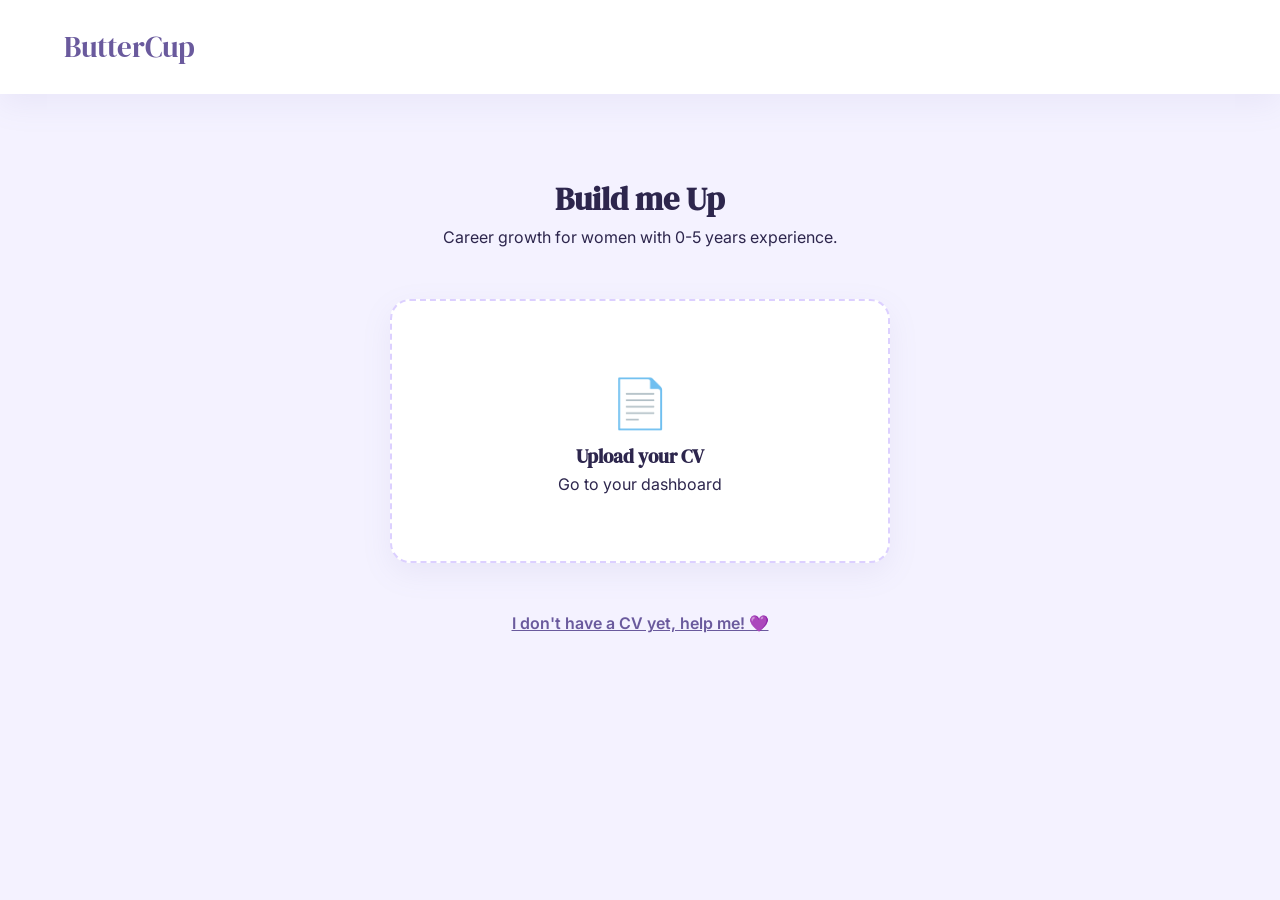
==== app/index.html @ 9654db48 "add initial code" ====
<!DOCTYPE html>
<html lang="en">
<head>
    <meta charset="UTF-8">
    <title>ButterCup | Build Me Up</title>
    <link rel="stylesheet" href="style.css">
    <link href="https://fonts.googleapis.com/css2?family=DM+Serif+Display&family=Inter:wght@400;600&display=swap" rel="stylesheet">
</head>
<body>
    <nav>
        <a href="index.html" class="logo">ButterCup</a>
    </nav>
    <div class="container hero" style="text-align: center; padding-top: 5rem;">
        <h1>Build me Up</h1>
        <p>Career growth for women with 0-5 years experience.</p>
        
        <div class="card" style="max-width: 500px; margin: 3rem auto; padding: 4rem; border: 2px dashed var(--secondary); cursor: pointer;" onclick="location.href='dashboard.html'">
            <span style="font-size: 3rem;">📄</span>
            <h3>Upload your CV</h3>
            <p>Go to your dashboard</p>
        </div>

        <a href="cv-prep.html" style="color: var(--primary-dark); font-weight: 600;">I don't have a CV yet, help me! 💜</a>
    </div>
</body>
</html>
---- app/style.css ----
:root {
    --primary: #8e7dbe;
    --primary-dark: #6a5a9d;
    --primary-soft: #f4f2ff;
    --secondary: #dcd0ff;
    --text-dark: #2d264d;
    --text-muted: #6b7280;
    --white: #ffffff;
    --shadow: 0 10px 30px rgba(142, 125, 190, 0.1);
    --radius: 20px;
}

* { margin: 0; padding: 0; box-sizing: border-box; font-family: 'Inter', sans-serif; }
body { background-color: var(--primary-soft); color: var(--text-dark); line-height: 1.6; }
h1, h2, h3, .logo { font-family: 'DM Serif Display', serif; }

nav { padding: 1.5rem 5%; display: flex; justify-content: space-between; align-items: center; background: white; box-shadow: var(--shadow); position: sticky; top: 0; z-index: 100; }
.logo { font-size: 1.8rem; color: var(--primary-dark); cursor: pointer; text-decoration: none; }
.nav-links a { margin-left: 20px; color: var(--primary-dark); font-weight: 600; text-decoration: none; }

.container { max-width: 1100px; margin: 0 auto; padding: 2rem 5%; }

.card { background: var(--white); padding: 1.5rem; border-radius: var(--radius); box-shadow: var(--shadow); margin-bottom: 1.5rem; border: 1px solid rgba(142, 125, 190, 0.1); }
.btn { padding: 0.8rem 1.5rem; border-radius: 12px; border: none; font-weight: 600; cursor: pointer; transition: 0.2s; display: inline-block; text-decoration: none; text-align: center; }
.btn-primary { background: var(--primary); color: white; }
.btn-outline { background: white; border: 1px solid var(--primary); color: var(--primary); }

/* Big Sister Sidebar Components */
.sister-sidebar { background: #fff; border-radius: var(--radius); padding: 1.5rem; border: 1px solid var(--secondary); height: fit-content; position: sticky; top: 100px; }
.chat-bubble { background: var(--primary-soft); padding: 1rem; border-radius: 15px 15px 15px 0; font-size: 0.9rem; margin-bottom: 1rem; }
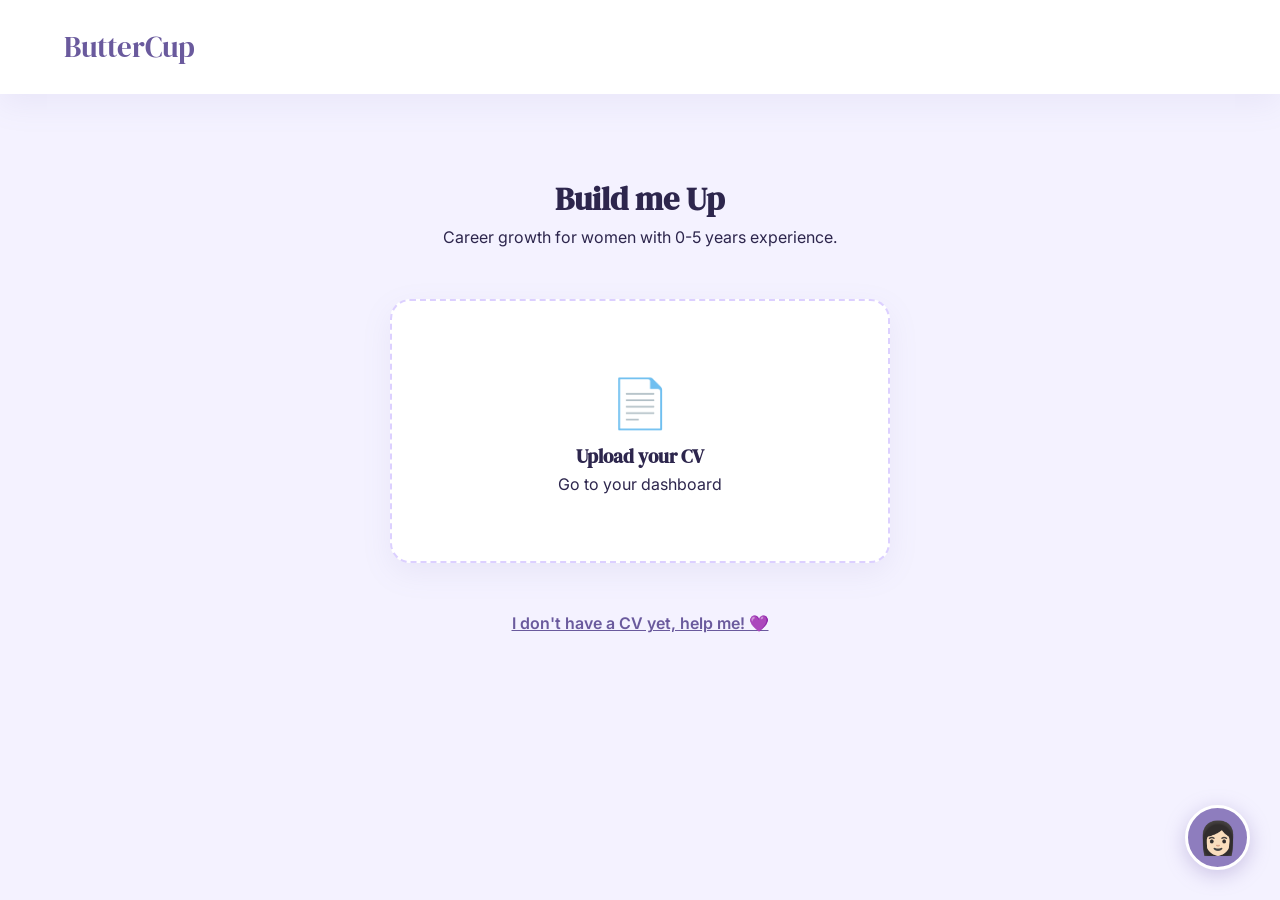
==== commit efcab779: "Add files via upload" ====
--- a/app/index.html
+++ b/app/index.html
@@ -22,5 +22,61 @@
 
         <a href="cv-prep.html" style="color: var(--primary-dark); font-weight: 600;">I don't have a CV yet, help me! 💜</a>
     </div>
+    <div class="sister-chat-wrapper">
+    <div class="sister-window" id="sisterWindow">
+        <div class="sister-header">
+            <span>👩🏻 Big Sister</span>
+            <span style="cursor:pointer" onclick="toggleSister()">×</span>
+        </div>
+        <div class="sister-body">
+            <div class="chat-bubble-sister" id="sisterText">
+                Hi Dula! Need a hand with something on this page?
+            </div>
+            <div class="chat-options-mini">
+                <button onclick="sisterAsk('help')">Explain this page</button>
+                <button onclick="sisterAsk('cv')">CV Tips</button>
+                <button onclick="location.href='cv-prep.html'">Build my CV</button>
+                <button onclick="sisterAsk('interview')">Interview Prep</button>
+            </div>
+        </div>
+    </div>
+    <div class="sister-trigger" onclick="toggleSister()">
+        👩🏻
+    </div>
+</div>
+
+<script>
+    function toggleSister() {
+        const win = document.getElementById('sisterWindow');
+        win.classList.toggle('active');
+    }
+
+    function sisterAsk(topic) {
+        const text = document.getElementById('sisterText');
+        const name = localStorage.getItem('buttercup_user') || 'Buttercup';
+        
+        // Context-aware responses based on which file the user is in
+        const path = window.location.pathname;
+        
+        if (topic === 'help') {
+            if (path.includes('jobs')) text.innerText = `I've picked these jobs for you, ${name}, because they value transferable skills!`;
+            else if (path.includes('events')) text.innerText = "Networking is just talking! Try the virtual mixer first.";
+            else text.innerText = "I'm here to build you up! Pick a path and let's go.";
+        } 
+        else if (topic === 'cv') {
+            text.innerText = "Always use bullet points and bold your achievements! Check the CV Help page for more.";
+        }
+        else if (topic === 'interview') {
+            text.innerText = "Be ready to tell a story about a time you solved a hard problem. You've got this!";
+        }
+    }
+
+    // Auto-update greeting with user's name
+    window.addEventListener('load', () => {
+        const name = localStorage.getItem('buttercup_user') || 'Friend';
+        document.getElementById('sisterText').innerText = `Hi ${name}! How can I help you bloom today?`;
+    });
+</script>
+
 </body>
 </html>
--- a/app/style.css
+++ b/app/style.css
@@ -27,4 +27,99 @@
 
 /* Big Sister Sidebar Components */
 .sister-sidebar { background: #fff; border-radius: var(--radius); padding: 1.5rem; border: 1px solid var(--secondary); height: fit-content; position: sticky; top: 100px; }
-.chat-bubble { background: var(--primary-soft); padding: 1rem; border-radius: 15px 15px 15px 0; font-size: 0.9rem; margin-bottom: 1rem; }+.chat-bubble { background: var(--primary-soft); padding: 1rem; border-radius: 15px 15px 15px 0; font-size: 0.9rem; margin-bottom: 1rem; }
+
+/* --- Global Big Sister Chatbot Styles --- */
+.sister-chat-wrapper {
+    position: fixed;
+    bottom: 30px;
+    right: 30px;
+    z-index: 9999;
+    display: flex;
+    flex-direction: column;
+    align-items: flex-end;
+}
+
+/* The Floating Button */
+.sister-trigger {
+    width: 65px;
+    height: 65px;
+    border-radius: 50%;
+    background: var(--primary);
+    box-shadow: 0 5px 20px rgba(142, 125, 190, 0.4);
+    display: flex;
+    align-items: center;
+    justify-content: center;
+    font-size: 2rem;
+    cursor: pointer;
+    border: 3px solid white;
+    transition: transform 0.3s ease;
+}
+
+.sister-trigger:hover {
+    transform: scale(1.1);
+}
+
+/* The Chat Window */
+.sister-window {
+    width: 320px;
+    background: white;
+    border-radius: var(--radius);
+    box-shadow: var(--shadow);
+    margin-bottom: 15px;
+    border: 1px solid var(--secondary);
+    display: none; /* Hidden by default */
+    flex-direction: column;
+    overflow: hidden;
+    animation: slideUp 0.3s ease-out;
+}
+
+.sister-window.active {
+    display: flex;
+}
+
+.sister-header {
+    background: var(--primary);
+    color: white;
+    padding: 15px;
+    font-weight: 700;
+    display: flex;
+    justify-content: space-between;
+}
+
+.sister-body {
+    padding: 15px;
+    max-height: 350px;
+    overflow-y: auto;
+    background: var(--primary-soft);
+}
+
+.chat-bubble-sister {
+    background: white;
+    padding: 10px 15px;
+    border-radius: 15px 15px 15px 0;
+    font-size: 0.9rem;
+    margin-bottom: 10px;
+    border: 1px solid #eee;
+}
+
+.chat-options-mini button {
+    width: 100%;
+    background: white;
+    border: 1px solid var(--secondary);
+    padding: 8px;
+    margin-bottom: 5px;
+    border-radius: 8px;
+    cursor: pointer;
+    font-size: 0.8rem;
+    text-align: left;
+}
+
+.chat-options-mini button:hover {
+    background: var(--secondary);
+}
+
+@keyframes slideUp {
+    from { opacity: 0; transform: translateY(20px); }
+    to { opacity: 1; transform: translateY(0); }
+}
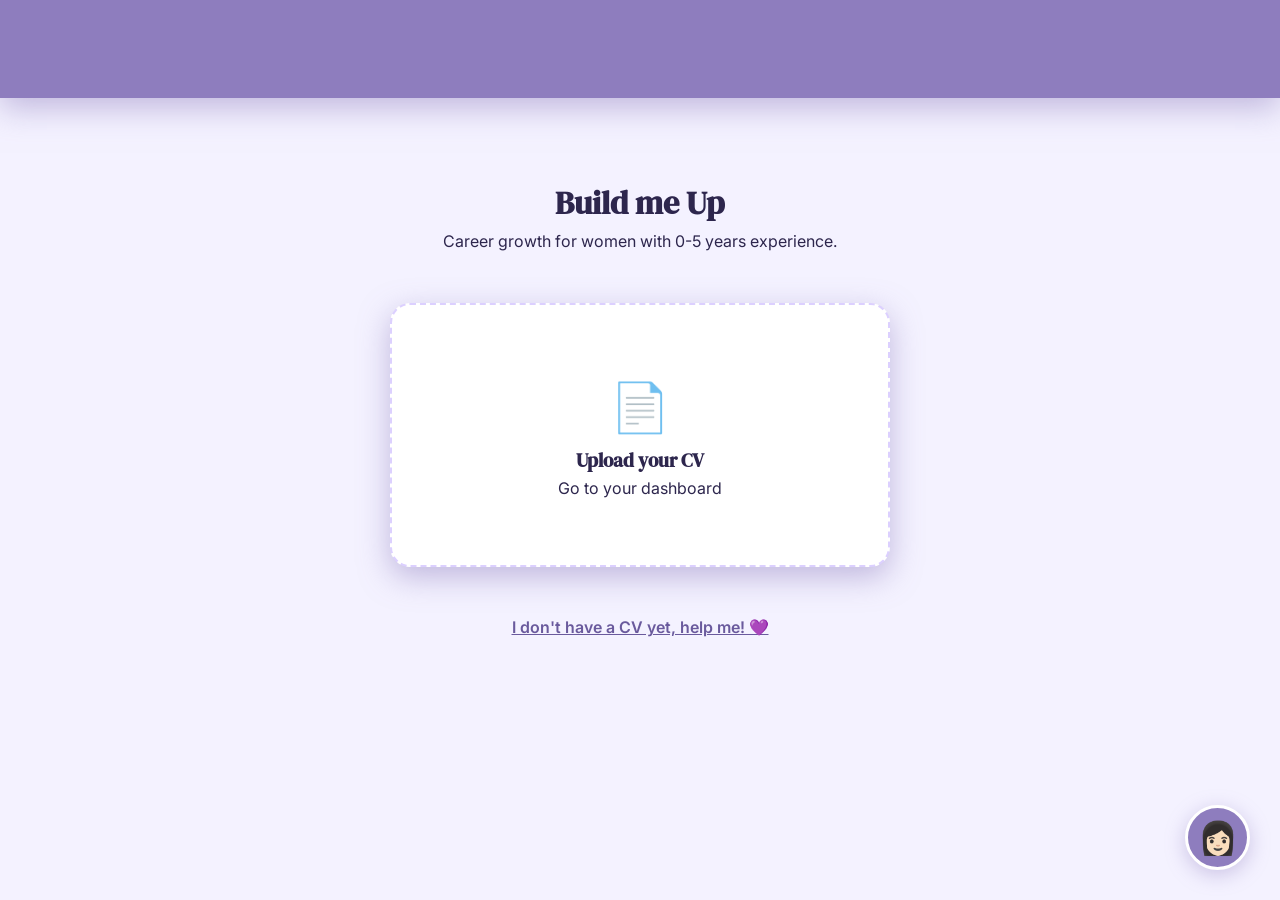
==== commit c6dbbf1b: "add logo to nav bar" ====
--- a/app/index.html
+++ b/app/index.html
@@ -8,7 +8,7 @@
 </head>
 <body>
     <nav>
-        <a href="index.html" class="logo">ButterCup</a>
+        <a href="index.html" class="logo"></a>
     </nav>
     <div class="container hero" style="text-align: center; padding-top: 5rem;">
         <h1>Build me Up</h1>
--- a/app/style.css
+++ b/app/style.css
@@ -2,21 +2,23 @@
     --primary: #8e7dbe;
     --primary-dark: #6a5a9d;
     --primary-soft: #f4f2ff;
+    --buttercup: #E2B330;
     --secondary: #dcd0ff;
     --text-dark: #2d264d;
     --text-muted: #6b7280;
     --white: #ffffff;
-    --shadow: 0 10px 30px rgba(142, 125, 190, 0.1);
+    --shadow: 0 10px 30px rgba(142, 125, 190, 0.5);
     --radius: 20px;
+    --buttercup-text: url("./buttercup_text.png");
 }
 
 * { margin: 0; padding: 0; box-sizing: border-box; font-family: 'Inter', sans-serif; }
 body { background-color: var(--primary-soft); color: var(--text-dark); line-height: 1.6; }
-h1, h2, h3, .logo { font-family: 'DM Serif Display', serif; }
+h1, h2, h3, .nav { font-family: 'DM Serif Display', serif; }
 
-nav { padding: 1.5rem 5%; display: flex; justify-content: space-between; align-items: center; background: white; box-shadow: var(--shadow); position: sticky; top: 0; z-index: 100; }
-.logo { font-size: 1.8rem; color: var(--primary-dark); cursor: pointer; text-decoration: none; }
-.nav-links a { margin-left: 20px; color: var(--primary-dark); font-weight: 600; text-decoration: none; }
+nav { padding: 1.5rem 5%; display: flex; justify-content: space-between; align-items: center; background: var(--primary); box-shadow: var(--shadow); position: sticky; top: 0; z-index: 100; }
+.logo {background-image: var(--buttercup-text); background-size: contain; background-repeat: no-repeat; background-position: center; width: 200px; height: 50px; display: inline-block; cursor: pointer;}
+.nav-links a { margin-left: 20px; color: var(--buttercup); font-weight: 600; text-decoration: none; }
 
 .container { max-width: 1100px; margin: 0 auto; padding: 2rem 5%; }
 
